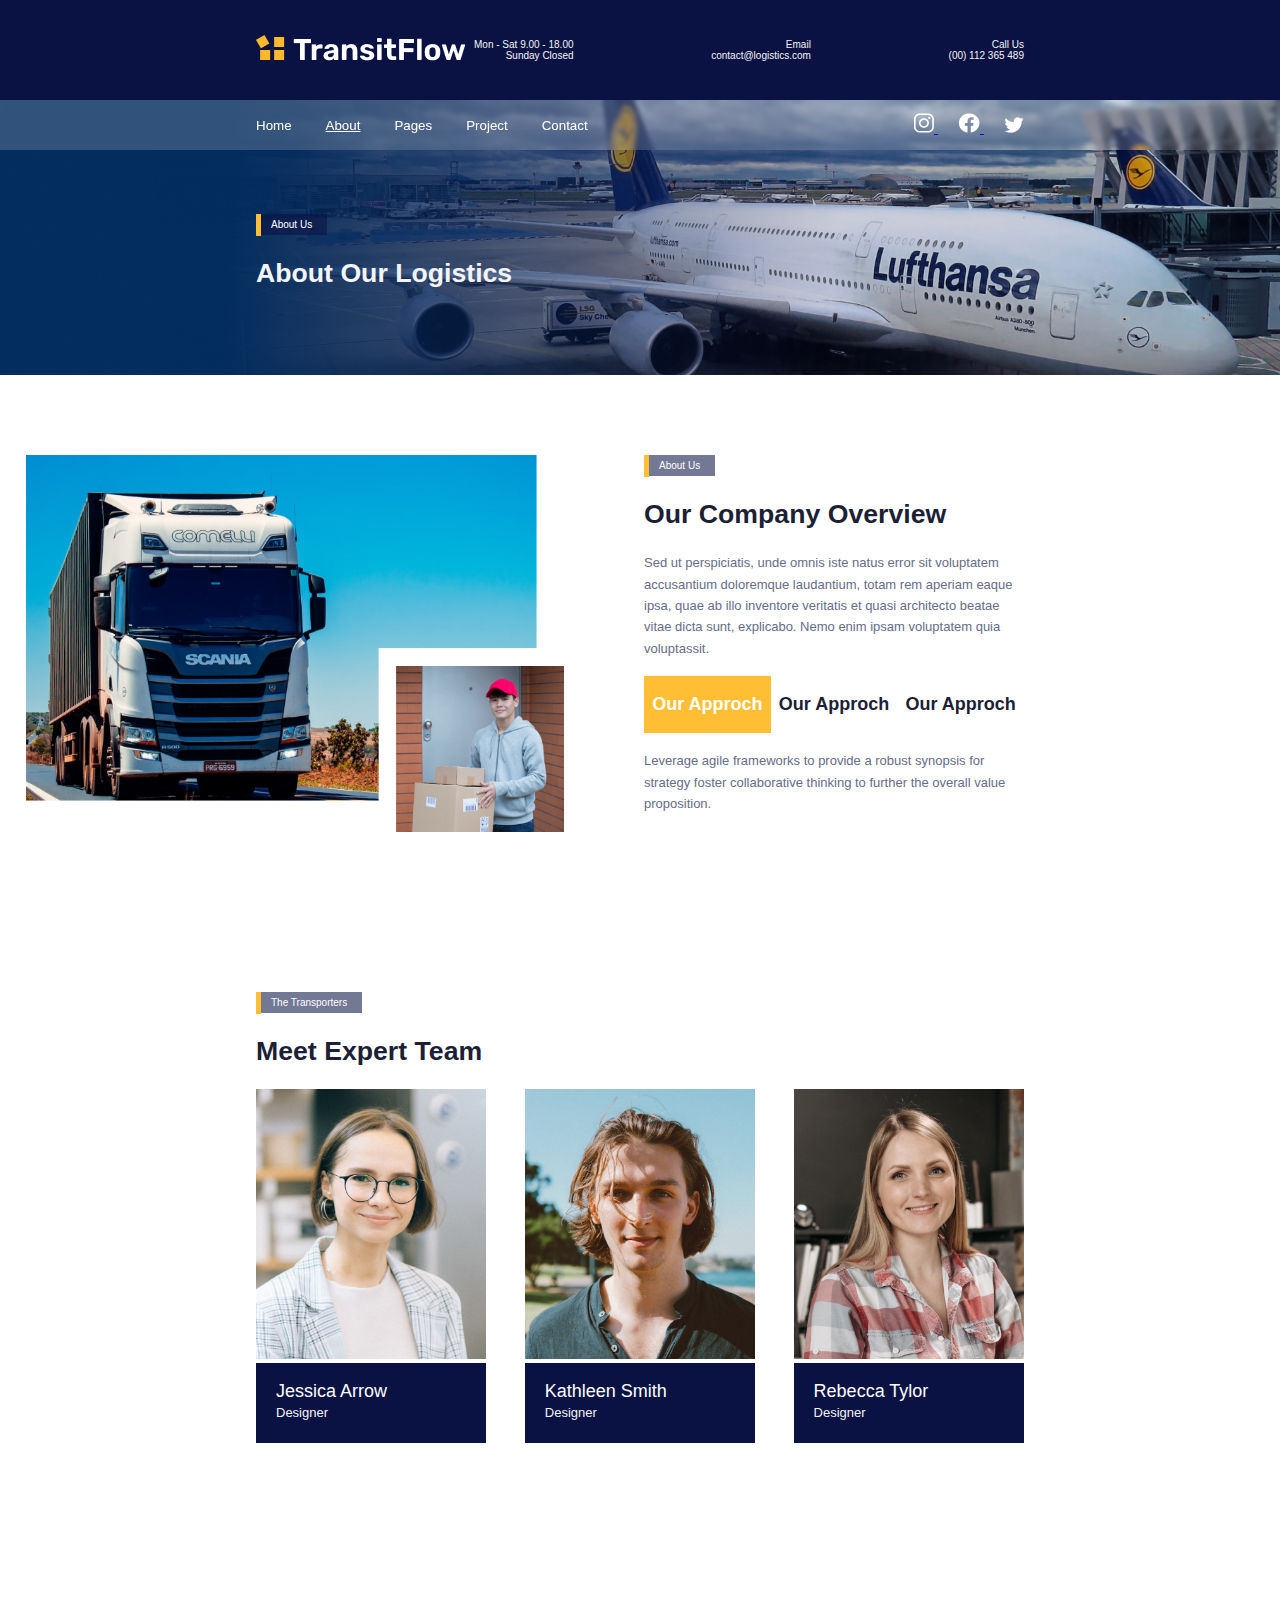
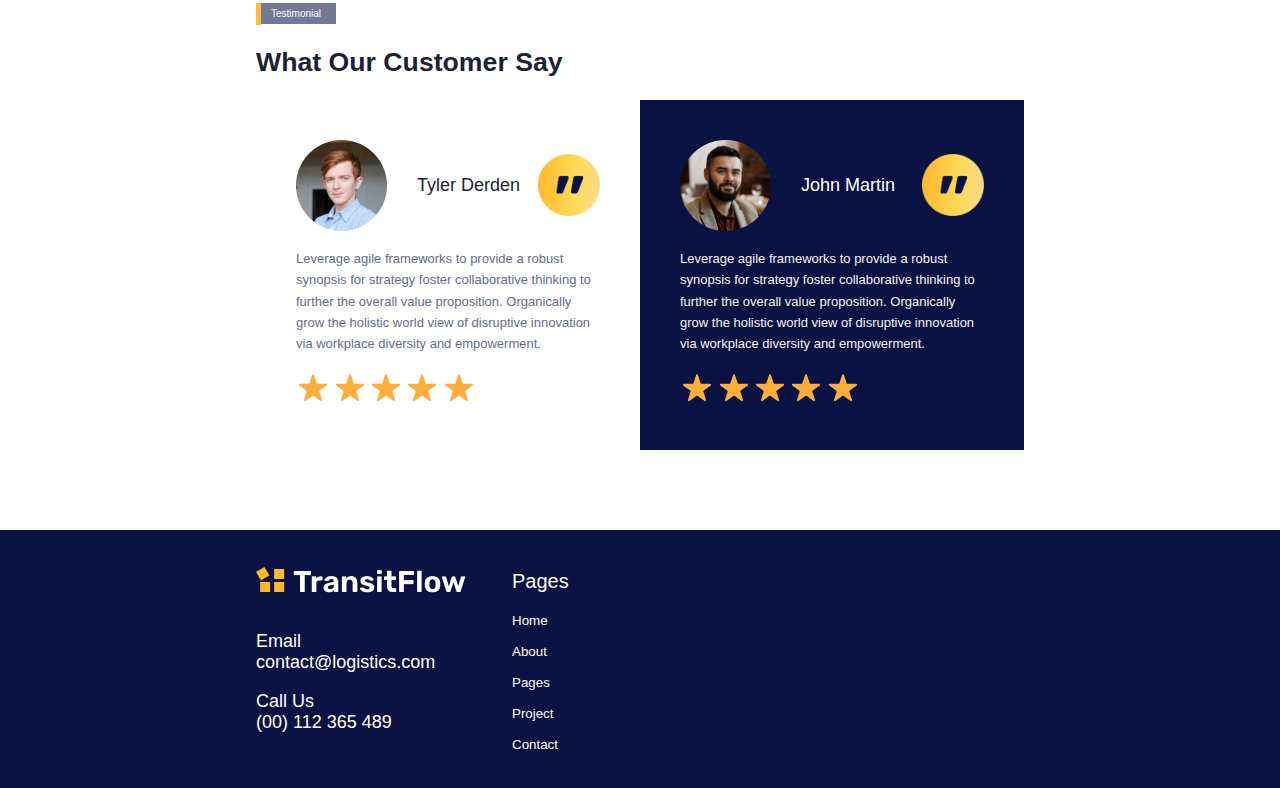
==== about_us.html @ 501ff638 "Add files via upload" ====
<!DOCTYPE html>
<!DOCTYPE html>
<html lang="en">
<head>
    <meta charset="UTF-8">
    <meta name="viewport" content="width=device-width, initial-scale=1.0">
    <title>About Us</title>
    <link href="styles.css" rel="stylesheet">
</head>
<body>
    <header class="container">
        <div class="padd header-bar">
            <div id="logo">
                <img src="media/Logo.png" alt="">
            </div>
            <div id="head-mini-div">
                <h3>Mon - Sat 9.00 - 18.00<br>Sunday Closed</h3>
                <h3>Email<br>contact@logistics.com</h3>
                <h3>Call Us<br>(00) 112 365 489</h3>
            </div>
        </div>
    </header>
    <div class="menu-bar" id="about-us-menu-bar">
        <div class="blur container">
            <div class="padd menu">
                <div class="pages-div">
                    <a href="index.html" target="" rel="noopener noreferrer">Home</a>
                    <a href="about_us.html" target="" rel="noopener noreferrer" id="current-page">About</a>
                    <a href="http://" target="_blank" rel="noopener noreferrer">Pages</a>
                    <a href="http://" target="_blank" rel="noopener noreferrer">Project</a>
                    <a href="http://" target="_blank" rel="noopener noreferrer">Contact</a>
                </div>
                <div class="links-div">
                    <a href="http://" target="_blank" rel="noopener noreferrer">
                        <img src="media/Instagram.png" alt="">
                    </a>
                    <a href="http://" target="_blank" rel="noopener noreferrer">
                        <img src="media/Facebook.png" alt="">
                    </a>
                    <a href="http://" target="_blank" rel="noopener noreferrer">
                        <img src="media/Vector.png" alt="">
                    </a>
                </div>
            </div>
        </div>
    </div>
    <div class="container" id="aologistics">
        <div class="padd">
            <div id="main-text">
                <div class="qu">
                    <div class="yellow-thng"></div>
                    <div class="quote">
                        <h5>About Us</h5>
                    </div>
                </div>
                <h2>About Our Logistics</h2>
            </div>
        </div>
    </div>
    <div class="container" id="oco">
        <div class="padd">
            <div id="overview">
                <div class="qu">
                    <div class="yellow-thng"></div>
                    <div class="quote">
                        <h5>About Us</h5>
                    </div>
                </div>
                <h2>Our Company Overview</h2>
                <h4>
                    Sed ut perspiciatis, unde omnis iste natus error sit
                     voluptatem accusantium doloremque laudantium, totam
                      rem aperiam eaque ipsa, quae ab illo inventore veritatis
                       et quasi architecto beatae vitae dicta sunt, explicabo.
                        Nemo enim ipsam voluptatem quia voluptassit.
                </h4>
                <div id="our-approch">
                    <div class="appr-card yellow-c">
                        <h3>Our Approch</h3>
                    </div>
                    <div class="appr-card">
                        <h3>Our Approch</h3>
                    </div>
                    <div class="appr-card">
                        <h3>Our Approch</h3>
                    </div>
                </div>
                <h4>
                    Leverage agile frameworks to provide a robust synopsis for
                     strategy foster collaborative thinking to further the overall
                      value proposition.
                </h4>
            </div>
            <img src="media/Снимок экрана 2025-03-23 155919.png" alt="">
        </div>
    </div>
    <div class="container">
        <div class="padd" id="trans">
            <div class="qu">
                <div class="yellow-thng"></div>
                <div class="quote">
                    <h5>The Transporters</h5>
                </div>
            </div>
            <h2>Meet Expert Team</h2>
            <div id="ourteam">
                <div class="trans-card">
                    <img src="media/trans1.png" alt="">
                    <div>
                        <h3>Jessica Arrow</h3>
                        <h4>Designer</h4>
                    </div>
                </div>
                <div class="trans-card">
                    <img src="media/trans2.png" alt="">
                    <div>
                        <h3>Kathleen Smith</h3>
                        <h4>Designer</h4>
                    </div>
                </div>
                <div class="trans-card">
                    <img src="media/trans3.png" alt="">
                    <div>
                        <h3>Rebecca Tylor</h3>
                        <h4>Designer</h4>
                    </div>
                </div>
            </div>
        </div>
    </div>
    <div class="container" id="cust-say">
        <div class="padd">
            <div class="qu">
                <div class="yellow-thng"></div>
                <div class="quote">
                    <h5>Testimonial</h5>
                </div>
            </div>
            <h2>What Our Customer Say</h2>
            <div class="rep">
                <div class="cust-card" id="cust-one">
                    <div class="user-info">
                        <img src="media/User.png" alt="" id="user-pic">
                        <h3>Tyler Derden</h3>
                        <img src="media/_.png" alt="" id="quote-icon">
                    </div>
                    <div>
                        <h4>
                            Leverage agile frameworks to provide a robust synopsis
                             for strategy foster collaborative thinking to further
                              the overall value proposition. Organically grow the
                               holistic world view of disruptive innovation via workplace
                                diversity and empowerment.
                        </h4>
                    </div>
                    <div id="stars">
                        <img src="media/Star.png" alt="">
                    </div>
                </div>
                <div class="cust-card" id="cust-two">
                    <div class="user-info">
                        <img src="media/User2.png" alt="" id="user-pic">
                        <h3>John Martin</h3>
                        <img src="media/_.png" alt="" id="quote-icon">
                    </div>
                    <div>
                        <h4>
                            Leverage agile frameworks to provide a robust synopsis
                             for strategy foster collaborative thinking to further
                              the overall value proposition. Organically grow the
                               holistic world view of disruptive innovation via workplace
                                diversity and empowerment.
                        </h4>
                    </div>
                    <div id="stars">
                        <img src="media/Star.png" alt="">
                    </div>
                </div>
            </div>
        </div>
    </div>
    <footer>
        <div class="padd">
            <div class="upper-foot">
                <div id="logo">
                    <img src="media/Logo.png" alt="">
                </div>
                <h3>Pages</h3>
            </div>
            <div class="down-foot">
                <div class="header-bar">
                    <div id="foot-mini-div">
                        <h3>Email<br>contact@logistics.com</h3>
                        <h3>Call Us<br>(00) 112 365 489</h3>
                    </div>
                </div>
                <div class="pages-div">
                    <a href="index.html" target="" rel="noopener noreferrer">Home</a>
                    <a href="about_us.html" target="" rel="noopener noreferrer">About</a>
                    <a href="http://" target="_blank" rel="noopener noreferrer">Pages</a>
                    <a href="http://" target="_blank" rel="noopener noreferrer">Project</a>
                    <a href="http://" target="_blank" rel="noopener noreferrer">Contact</a>
                </div>
            </div>
        </div>
    </footer>
</body>
</html>
---- styles.css ----
:root {
    --color-primary1: #ffbe34;
    --color-primary2: #091242;
    --color-secondary: #f4f4f4;
    --heading: #1c1f35;
    --paragraph: #666c89;
}

h1 {
    font-family: "Rubik", sans-serif;
    font-optical-sizing: auto;
    font-weight: 700;
    font-size: 40pt;
    font-style: normal;
    color: #1c1f35;
}

h2 {
    font-family: "Rubik", sans-serif;
    font-optical-sizing: auto;
    font-weight: 600;
    font-size: 20pt;
    font-style: normal;
    color: #1c1f35;
}

h3 {
    font-family: "Rubik", sans-serif;
    font-optical-sizing: auto;
    font-weight: 500;
    font-size: large;
    font-style: normal;
    color: #1c1f35;
}

h4 {
    font-family: "Rubik", sans-serif;
    font-optical-sizing: auto;
    font-weight: 400;
    font-size: small;
    font-style: normal;
    color: #1c1f35;
    line-height: 16pt;
}

h5 {
    font-family: "Rubik", sans-serif;
    font-optical-sizing: auto;
    font-weight: 400;
    font-size: x-small;
    font-style: normal;
    color: #1c1f35;
}

header h3 {
    font-size: x-small;
    text-align: right;
}

body {
    margin: 0;
    padding: 0;
}

header {
    width: 100vw;
    height: 100px;
    background-color: var(--color-primary2);
    padding: 0;
    color: var(--color-secondary);
    display: flex;
    justify-content: center;
    align-items: center;
}

header h2, h3 {
    color: var(--color-secondary);
}

#head-div {
    display: flex;
    flex-direction: row;
    justify-content: space-between;
    align-items: center;
}

#logo {
    display: flex;
    align-items: center;
}

#head-mini-div {
    width: 60%;
    min-width: 550px;
    display: flex;
    flex-direction: row;
    justify-content: space-between;
    align-items: center;
}

#head-mini-div h3{
    color: var(--color-secondary);
}

#head-mini-div div {
    display: flex;
    flex-direction: row;
    align-items: center;
    margin-left: 20px;
}

#head-mini-div img {
    margin-right: 20px;
    width: 40px;
}

.padd {
    max-width: 1200px;
    width: 60vw;
    height: 100%;
    padding-top: 80px;
    padding-bottom: 80px;
}

header .padd {
    padding: 0;
}

.header-bar {
    display: flex;
    flex-direction: row;
    justify-content: space-between;
}

.container {
    display: flex;
    flex-direction: column;
    align-items: center;
    width: 100vw;
}

.menu-bar {
    height: 50px;
    /* background-color: #ffbe34; */
    background-image: url(media/Backgroound.jpg);
    background-size: cover;
}

.menu-bar .padd {
    padding: 0;
}

.blur {
    backdrop-filter: blur(2px); 
    width: 100%;
    height: 100%;
    background-color: #f4f4f431;
}

.menu {
    height: 100%;
    display: flex;
    flex-direction: row;
    justify-content: space-between;
    align-items: center;
}

.pages-div a {
    margin-right: 30px;
    font-family: "Rubik", sans-serif;
    font-optical-sizing: auto;
    font-weight: 300;
    font-size: smaller;
    font-style: normal;
    color: white;
    text-decoration: none;
}

.links-div a {
    margin-left: 20px;
}

#current-page {
    font-weight: 500;
    text-decoration: underline;
}

#main-block {
    background-image: url(media/Backgroound.jpg);
    background-position: center;
    background-size: cover;
    /* background-position-y: -100px; */
    background-repeat: no-repeat;
    height: 800px;
}

#main-block h1, h2, h3, h4 {
    color: var(--color-secondary);
}

#main-text {
    max-width: 60%;
    height: 100%;
    display: flex;
    flex-direction: column;
    justify-content: center;
}

.quote {
    padding: 5px;
    background-color: #09124291;
    padding-left: 10px;
    padding-right: 15px;
    width: fit-content;
    height: fit-content;
    text-align: center;
    align-items: center;
}

.quote h4 {
    margin: 0;
}

.qu {
    display: flex;
    flex-direction: row;
}

.yellow-thng {
    background-color: var(--color-primary1);
    height: 100%;
    min-height: 22px;
    width: 5px;
}

#we-do-block {
    height: min-content;
    color: var(--heading);
    padding-bottom: 40px;
}

#we-do-block .quote {
    background-color: var(--color-secondary);
}

#we-do-block .quote h5 {
    margin: 0;
}

#we-do-block h2, h3{
    color: var(--heading);
}

#we-do-block h5{
    color: var(--paragraph);
}

#left {
    width: 35%;
    padding-right: 60px;
}

#right {
    display: flex;
    flex-direction: row;
    flex-wrap: wrap;
    justify-content: space-between;
}

.card {
    width: 35%;
    padding-bottom: 40px;
    display: flex;
    flex-direction: row;
    align-items: center;
}

.card div {
    padding-left: 20px;
}

.card img {
    padding-right: 20px;
    border-right: #e0e0e0, 3px, solid;
}

.useless-div {
    display: flex;
    flex-direction: row;
    justify-content: space-between;
    width: 100%;
    height: 100%;
}

#why-us-block {
    background-image: url(media/Background2.jpg);
    background-repeat: no-repeat;
    width: 100vw;
    height: fit-content;
}

#why-us-block h2 {
    color: var(--heading);
}

#why-us-block h4 {
    color: var(--paragraph);
}

#bigmarginpadd {
    background-color: white;
    margin-top: 350px;
    padding: 60px;
}

#why-us-block .quote {
    background-color: var(--color-secondary);
}

#why-us-block .quote h5 {
    margin: 0;
    color: var(--heading);
}

#lhalf {
    width: 50%;
}
#rhalf {
    width: 48%;
}

#rhalf img {
    width: 100%;
}

.icon-label {
    display: flex;
    flex-direction: row;
    align-items: center;
}

.icon-label img {
    margin-right: 10px;
    width: 40px;
}

#stats .padd {
    padding-top: 0;
    justify-content: space-between;
}

#stats .padd div {
    display: flex;
    flex-direction: row;
    justify-content: center;
}

.stats-card {
    display: flex;
    align-items: center;
}

.yellowbox {
    background-color: var(--color-primary1);
    width: 15px;
    height: 15px;
    margin: 20px;
}

.r {
    padding-left: 45px;
    padding-right: 20px;
    border: #e0e0e0, 2px, solid;
    border-left: 0;
    border-right: 0;
}

.l {
    padding-right: 45px;
    padding-left: 20px;
    border: #e0e0e0, 2px, solid;
    border-left: 0;
    border-right: 0;
}

#about-us-menu-bar {
    background-image: url(media/Banner.png);
}

#aologistics {
    height: 225px;
    background-image: url(media/Banner.png);
    background-size: cover;
    background-position-y: -40px;
    resize: both;
    background-repeat: no-repeat;
}

#aologistics #main-text {
    width: 100%;
}

.qu h5 {
    margin: 0;
    color: white;
}

#aologistics .padd{
    padding: 0;
}

#overview {
    width: 55%;
    min-width: 380px;
    margin-left: 40px;
}

#overview h2 {
    color: var(--heading);
}

#overview h4 {
    color: var(--paragraph);
}

#our-approch {
    display: flex;
    flex-direction: row;
    width: 100%;
    justify-content: space-between;
}

.yellow-c {
    background-color: var(--color-primary1);
}

.yellow-c h3 {
    color: white;
}

.appr-card {
    width: 100%;
    align-items: center;
    text-align: center;
}

.appr-card h3 {
    font-weight: 600;
}

#oco .padd {
    display: flex;
    flex-direction: row-reverse;
}

#oco img {
    max-width: 70%;
    max-height: 70%;
    resize: both;
    position: relative;
    right: 40px;
}

#trans h2 {
    color: var(--heading);
}

#ourteam {
    display: flex;
    flex-direction: row;
    justify-content: space-between;
}

.trans-card {
    width: 30%;

}

.trans-card img {
    width: 100%;
}

.trans-card div {
    background-color: var(--color-primary2);
    padding: 20px;
    padding-top: 0;
    padding-bottom: 0;
    height: fit-content;
    min-height: 80px;
    display: flex;
    flex-direction: column;
    justify-content: center;
}

.trans-card h3 {
    color: white;
    margin: 0;
}

.trans-card h4 {
    margin: 0;
}

footer {
    width: 100vw;
    height: fit-content;
    background-color: var(--color-primary2);
    display: flex;
    flex-direction: row;
    justify-content: center;
}

footer .padd {
    padding-top: 20px;
    padding-bottom: 20px;
}

footer h3 {
    color: white;
}

.upper-foot h3 {
    font-size: 15pt;
}

.upper-foot {
    width: 100%;
    display: flex;
    flex-direction: row;
    align-items: center;
}

footer #logo {
    width: 20vw;
}

.down-foot {
    display: flex;
    flex-direction: row;
    width: 100%;
}

.down-foot #foot-mini-div {
    width: 20vw;
}

footer .pages-div {
    display: flex;
    flex-direction: column;
}

footer .pages-div a {
    margin-bottom: 16px;
}

#cust-say h2 {
    color: var(--heading);
}

.user-info {
    display: flex;
    width: 100%;
    justify-content: space-between;
    align-items: center;
}

.user-info h3{
    width: 100%;
}

.user-info img{
    resize: both;
}

#quote-icon {
    height: 62px;
}

#user-pic {
    margin-right: 30px;
}

.cust-card {
    width: 50%;
    padding: 40px;
    display: flex;
    flex-direction: column;
    align-items: center;
}

.rep {
    width: 100%;
    display: flex;
    flex-direction: row;
}

.rep h3 {
    font-weight: 500;
}

#cust-one h4 {
    color: var(--paragraph);
}

#cust-two h3 {
    color: white;
}

#cust-two {
    background-color: var(--color-primary2);
}

#stars {
    width: 100%;
}

@media screen and (max-width: 980px) {
    .container{
        display: flex;
        width: 100vw;
    }

    .padd {
        width: 90vw;
        padding-right: 5vw;
        padding-left: 5vw;
    }

    #aologistics .padd {
        padding: 5vw;
    }

    #logo {
        width: 50%;
    }

    #logo img {
        max-width: 120px;
        width: 35vw;
    }

    header {
        height: 55px;
    }

    #head-mini-div {
        opacity: 0;
    }

    .links-div {
        position: absolute;
        opacity: 0;
    }

    .pages-div {
        width: 100%;
    }
}
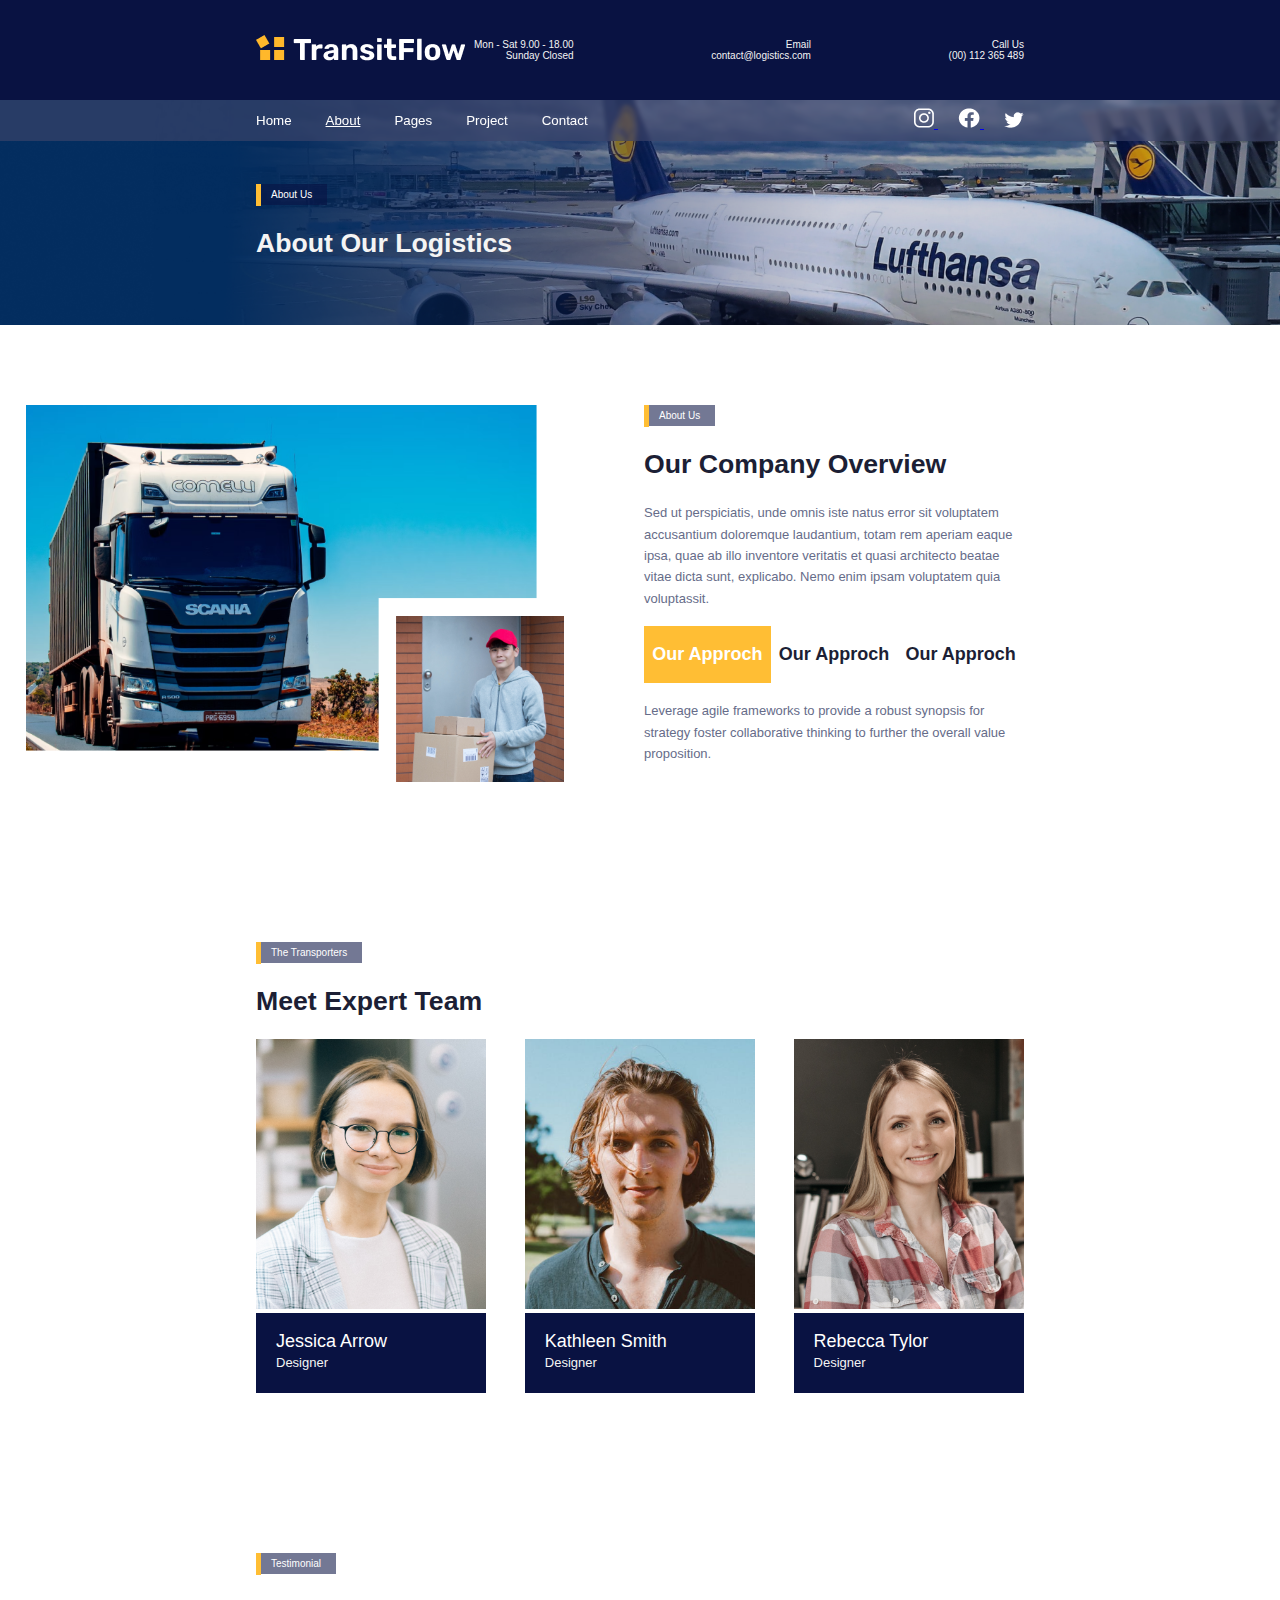
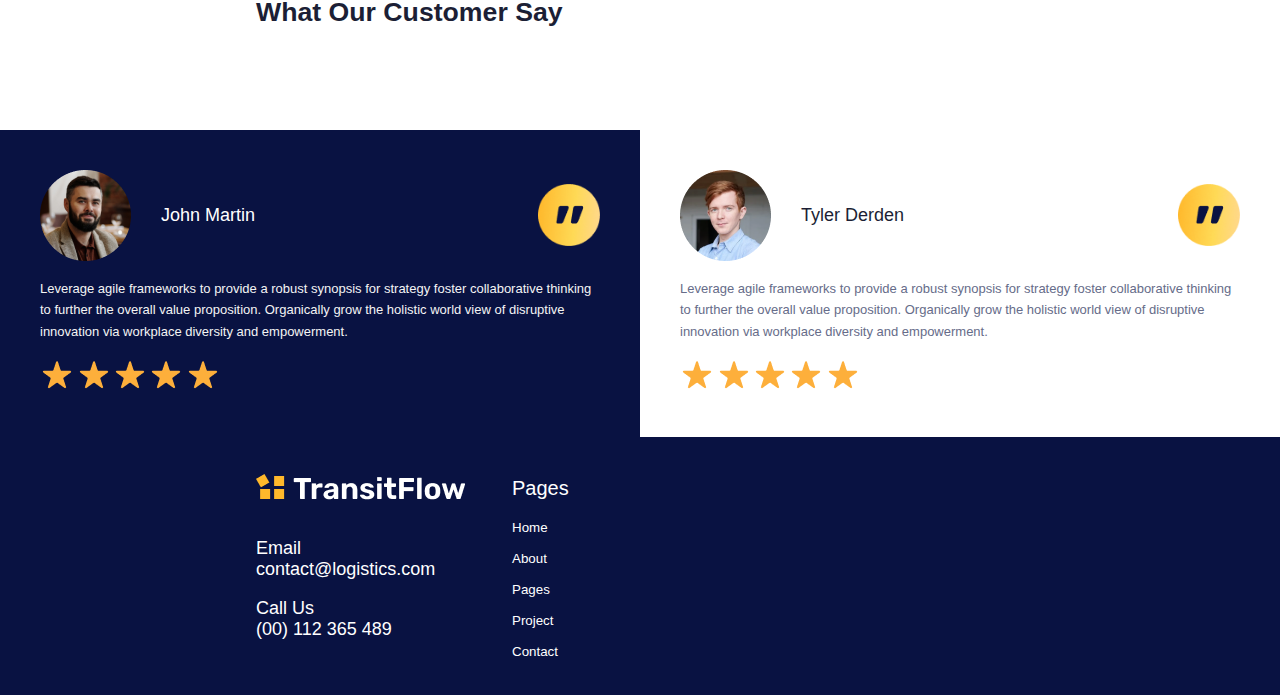
==== commit 26102279: "Add files via upload" ====
--- a/about_us.html
+++ b/about_us.html
@@ -6,6 +6,8 @@
     <meta name="viewport" content="width=device-width, initial-scale=1.0">
     <title>About Us</title>
     <link href="styles.css" rel="stylesheet">
+    <link href="media-queries.css" rel="stylesheet">
+
 </head>
 <body>
     <header class="container">
@@ -20,31 +22,32 @@
             </div>
         </div>
     </header>
-    <div class="menu-bar" id="about-us-menu-bar">
-        <div class="blur container">
-            <div class="padd menu">
-                <div class="pages-div">
-                    <a href="index.html" target="" rel="noopener noreferrer">Home</a>
-                    <a href="about_us.html" target="" rel="noopener noreferrer" id="current-page">About</a>
-                    <a href="http://" target="_blank" rel="noopener noreferrer">Pages</a>
-                    <a href="http://" target="_blank" rel="noopener noreferrer">Project</a>
-                    <a href="http://" target="_blank" rel="noopener noreferrer">Contact</a>
-                </div>
-                <div class="links-div">
-                    <a href="http://" target="_blank" rel="noopener noreferrer">
-                        <img src="media/Instagram.png" alt="">
-                    </a>
-                    <a href="http://" target="_blank" rel="noopener noreferrer">
-                        <img src="media/Facebook.png" alt="">
-                    </a>
-                    <a href="http://" target="_blank" rel="noopener noreferrer">
-                        <img src="media/Vector.png" alt="">
-                    </a>
-                </div>
-            </div>
-        </div>
-    </div>
+    
     <div class="container" id="aologistics">
+        <div class="menu-bar" id="about-us-menu-bar">
+            <div class="blur container">
+                <div class="padd menu">
+                    <div class="pages-div">
+                        <a href="index.html" rel="noopener noreferrer">Home</a>
+                        <a href="about_us.html" rel="noopener noreferrer" id="current-page">About</a>
+                        <a href="http://" target="_blank" rel="noopener noreferrer">Pages</a>
+                        <a href="projects.html" rel="noopener noreferrer">Project</a>
+                        <a href="http://" target="_blank" rel="noopener noreferrer">Contact</a>
+                    </div>
+                    <div class="links-div">
+                        <a href="http://" target="_blank" rel="noopener noreferrer">
+                            <img src="media/Instagram.png" alt="">
+                        </a>
+                        <a href="http://" target="_blank" rel="noopener noreferrer">
+                            <img src="media/Facebook.png" alt="">
+                        </a>
+                        <a href="http://" target="_blank" rel="noopener noreferrer">
+                            <img src="media/Vector.png" alt="">
+                        </a>
+                    </div>
+                </div>
+            </div>
+        </div>
         <div class="padd">
             <div id="main-text">
                 <div class="qu">
@@ -137,44 +140,44 @@
                 </div>
             </div>
             <h2>What Our Customer Say</h2>
-            <div class="rep">
-                <div class="cust-card" id="cust-one">
-                    <div class="user-info">
-                        <img src="media/User.png" alt="" id="user-pic">
-                        <h3>Tyler Derden</h3>
-                        <img src="media/_.png" alt="" id="quote-icon">
-                    </div>
-                    <div>
-                        <h4>
-                            Leverage agile frameworks to provide a robust synopsis
-                             for strategy foster collaborative thinking to further
-                              the overall value proposition. Organically grow the
-                               holistic world view of disruptive innovation via workplace
-                                diversity and empowerment.
-                        </h4>
-                    </div>
-                    <div id="stars">
-                        <img src="media/Star.png" alt="">
-                    </div>
-                </div>
-                <div class="cust-card" id="cust-two">
-                    <div class="user-info">
-                        <img src="media/User2.png" alt="" id="user-pic">
-                        <h3>John Martin</h3>
-                        <img src="media/_.png" alt="" id="quote-icon">
-                    </div>
-                    <div>
-                        <h4>
-                            Leverage agile frameworks to provide a robust synopsis
-                             for strategy foster collaborative thinking to further
-                              the overall value proposition. Organically grow the
-                               holistic world view of disruptive innovation via workplace
-                                diversity and empowerment.
-                        </h4>
-                    </div>
-                    <div id="stars">
-                        <img src="media/Star.png" alt="">
-                    </div>
+        </div>
+        <div class="rep">
+            <div class="cust-card" id="cust-two">
+                <div class="user-info">
+                    <img src="media/User2.png" alt="" id="user-pic">
+                    <h3>John Martin</h3>
+                    <img src="media/_.png" alt="" id="quote-icon">
+                </div>
+                <div>
+                    <h4>
+                        Leverage agile frameworks to provide a robust synopsis
+                         for strategy foster collaborative thinking to further
+                          the overall value proposition. Organically grow the
+                           holistic world view of disruptive innovation via workplace
+                            diversity and empowerment.
+                    </h4>
+                </div>
+                <div id="stars">
+                    <img src="media/Star.png" alt="">
+                </div>
+            </div>
+            <div class="cust-card" id="cust-one">
+                <div class="user-info">
+                    <img src="media/User.png" alt="" id="user-pic">
+                    <h3>Tyler Derden</h3>
+                    <img src="media/_.png" alt="" id="quote-icon">
+                </div>
+                <div>
+                    <h4>
+                        Leverage agile frameworks to provide a robust synopsis
+                         for strategy foster collaborative thinking to further
+                          the overall value proposition. Organically grow the
+                           holistic world view of disruptive innovation via workplace
+                            diversity and empowerment.
+                    </h4>
+                </div>
+                <div id="stars">
+                    <img src="media/Star.png" alt="">
                 </div>
             </div>
         </div>
--- a/styles.css
+++ b/styles.css
@@ -87,6 +87,7 @@
 #logo {
     display: flex;
     align-items: center;
+    width: fit-content;
 }
 
 #head-mini-div {
@@ -141,9 +142,13 @@
 
 .menu-bar {
     height: 50px;
+    width: 100vw;
     /* background-color: #ffbe34; */
-    background-image: url(media/Backgroound.jpg);
+    /* background-image: url(media/Backgroound.jpg); */
     background-size: cover;
+    background-color: #0912428e;
+    position: relative;
+
 }
 
 .menu-bar .padd {
@@ -154,7 +159,7 @@
     backdrop-filter: blur(2px); 
     width: 100%;
     height: 100%;
-    background-color: #f4f4f431;
+    background-color: #f4f4f425;
 }
 
 .menu {
@@ -384,15 +389,15 @@
 }
 
 #about-us-menu-bar {
-    background-image: url(media/Banner.png);
+    /* background-image: url(media/Banner.png); */
+
 }
 
 #aologistics {
     height: 225px;
     background-image: url(media/Banner.png);
     background-size: cover;
-    background-position-y: -40px;
-    resize: both;
+    resize: vertical;
     background-repeat: no-repeat;
 }
 
@@ -614,45 +619,133 @@
     width: 100%;
 }
 
-@media screen and (max-width: 980px) {
-    .container{
-        display: flex;
-        width: 100vw;
-    }
-
-    .padd {
-        width: 90vw;
-        padding-right: 5vw;
-        padding-left: 5vw;
-    }
-
-    #aologistics .padd {
-        padding: 5vw;
-    }
-
-    #logo {
-        width: 50%;
-    }
-
-    #logo img {
-        max-width: 120px;
-        width: 35vw;
-    }
-
-    header {
-        height: 55px;
-    }
-
-    #head-mini-div {
-        opacity: 0;
-    }
-
-    .links-div {
-        position: absolute;
-        opacity: 0;
-    }
-
-    .pages-div {
-        width: 100%;
-    }
-}+#our-projects {
+    background-image: url(media/dalnoboischik-v7.orig.png);
+    height: 500px;
+    background-size: cover;
+    background-position-y: -100px;
+}
+
+.gradient {
+    width: 100%;
+    height: 100%;
+    background: linear-gradient(to right, #091242e8, #ffffff00);
+}
+
+.gradient h1 {
+    color: white;
+}
+
+.gradient .useless-div {
+    display: flex;
+    justify-content: center;
+    height: fit-content;
+}
+
+#left-g-img-div {
+    width: 600px;
+    height: 600px;
+    background-image: url(media/gallery1.jpeg);
+    background-size: cover;
+    background-position-x: -220px;
+}
+
+#right-g-img-div {
+    width: 340px;
+    height: 600px;
+    display: flex;
+    flex-direction: column;
+    justify-content: space-between;
+    align-items: flex-end;
+}
+
+.gallery {
+    display: flex;
+    justify-content: center;
+    align-items: center;
+}
+
+#right-g-img-div div{
+    width: 280px;
+    height: 280px;
+}
+
+#g1 {
+    background-image: url(media/gallery2.jpg);
+    background-size: cover;
+}
+
+#g2 {
+    background-image: url(media/gallery3.jpg);
+    background-size: cover;
+}
+
+.op-div {
+    background-color: var(--color-primary2);
+    opacity: 70%;
+    position: relative;
+    display: flex;
+    justify-content: center;
+    align-items: center;
+}
+
+.g-img {
+    cursor: pointer;
+}
+
+.modal {
+    display: none;
+    position: fixed;
+    top: 0;
+    left: 0;
+    width: 100%;
+    height: 100%;
+    background: rgba(0, 0, 0, 0.8);
+    justify-content: center;
+    align-items: center;
+    overflow: hidden;
+}
+.modal-content {
+    position: relative;
+    width: 90%;
+    height: 90%;
+    display: flex;
+    justify-content: center;
+    align-items: center;
+    overflow: hidden;
+}
+.slide-container {
+    position: absolute;
+    width: 100%;
+    height: 100%;
+    display: flex;
+}
+.slide-strip {
+    flex: 1;
+    background-size: 100% 100%;
+    background-position: center;
+    transition: transform 0.5s ease-in-out;
+}
+.close {
+    position: absolute;
+    top: 20px;
+    right: 30px;
+    font-size: 30px;
+    color: white;
+    cursor: pointer;
+    z-index: 2;
+}
+.prev, .next {
+    position: absolute;
+    top: 50%;
+    transform: translateY(-50%);
+    font-size: 30px;
+    color: white;
+    cursor: pointer;
+    background: rgba(0, 0, 0, 0.5);
+    padding: 10px;
+    border: none;
+    z-index: 2;
+}
+.prev { left: 20px; }
+.next { right: 20px; }--- a/media-queries.css
+++ b/media-queries.css
@@ -0,0 +1,161 @@
+@media screen and (max-width: 430px) {
+    .container{
+        display: flex;
+        width: 100%;
+    }
+
+    .padd {
+        width: 86vw;
+        padding-right: 7vw;
+        padding-left: 7vw;
+        padding-top: 50px;
+        padding-bottom: 50px;
+    }
+
+    #aologistics .padd {
+        padding: 5vw;
+    }
+
+    #aologistics {
+        background-size: cover;
+        background-position-x: center;
+    }
+
+    #about-us-menu-bar {
+        background-size: cover;
+        background-position-x: center;
+    }
+
+    #logo {
+        width: fit-content;
+    }
+
+    #logo img {
+        max-width: 120px;
+        width: 30vw;
+    }
+
+    header {
+        height: 55px;
+    }
+
+    .links-div {
+        position: absolute;
+        opacity: 0;
+    }
+
+    .pages-div {
+        width: 100%;
+    }
+
+    #head-mini-div{
+        display: none;
+    }
+
+    #we-do-block .useless-div {
+        flex-direction: column;
+    }
+
+    #right {
+        flex-wrap: nowrap;
+        flex-direction: column;
+    }
+
+    #left {
+        padding-right: 0;
+    }
+
+    #right div {
+        width: 100%;
+    }
+    
+    #left {
+        width: 100%;
+    }
+
+    #we-do-block {
+        padding-bottom: 0;
+    }
+
+    #stats .padd .useless-div {
+        flex-direction: column;
+    }
+
+    .stats-card {
+        flex-direction: row;
+        padding: 0;
+    }
+
+    .upper-foot, .down-foot{
+        flex-direction: column;
+        justify-content: center;
+    }
+
+    .upper-foot h3 {
+        display: none;
+    }
+
+    .down-foot .header-bar {
+        width: 100%;
+        flex-direction: column;
+    }
+
+    .down-foot #foot-mini-div {
+        width: 100%;
+    }
+
+    #bigmarginpadd {
+        padding: 50px;
+        width: 86vw;
+        padding-left: 7vw;
+        padding-right: 7vw;
+    }
+
+    .pages-div a {
+        margin-right: 0;
+    }
+
+    .pages-div {
+        width: 75vw;
+        display: flex;
+        flex-direction: row;
+        justify-content: space-between;
+    }
+
+    .menu {
+        align-items: center;
+        justify-content: center;
+    }
+
+    h1 {
+        font-size: 28pt;
+    }
+
+    #main-block {
+        height: 86vh;
+    }
+
+    #main-text {
+        width: 100%;
+        max-width: none;
+        justify-content: space-around;
+    }
+
+    #oco img {
+        display: none;
+    }
+
+    #overview {
+        margin: 0;
+        max-width: 86vw;
+    }
+
+    .rep {
+        flex-direction: column;
+        width: 100vw;
+    }
+
+    .cust-card {
+        width: 100%;
+    }
+}